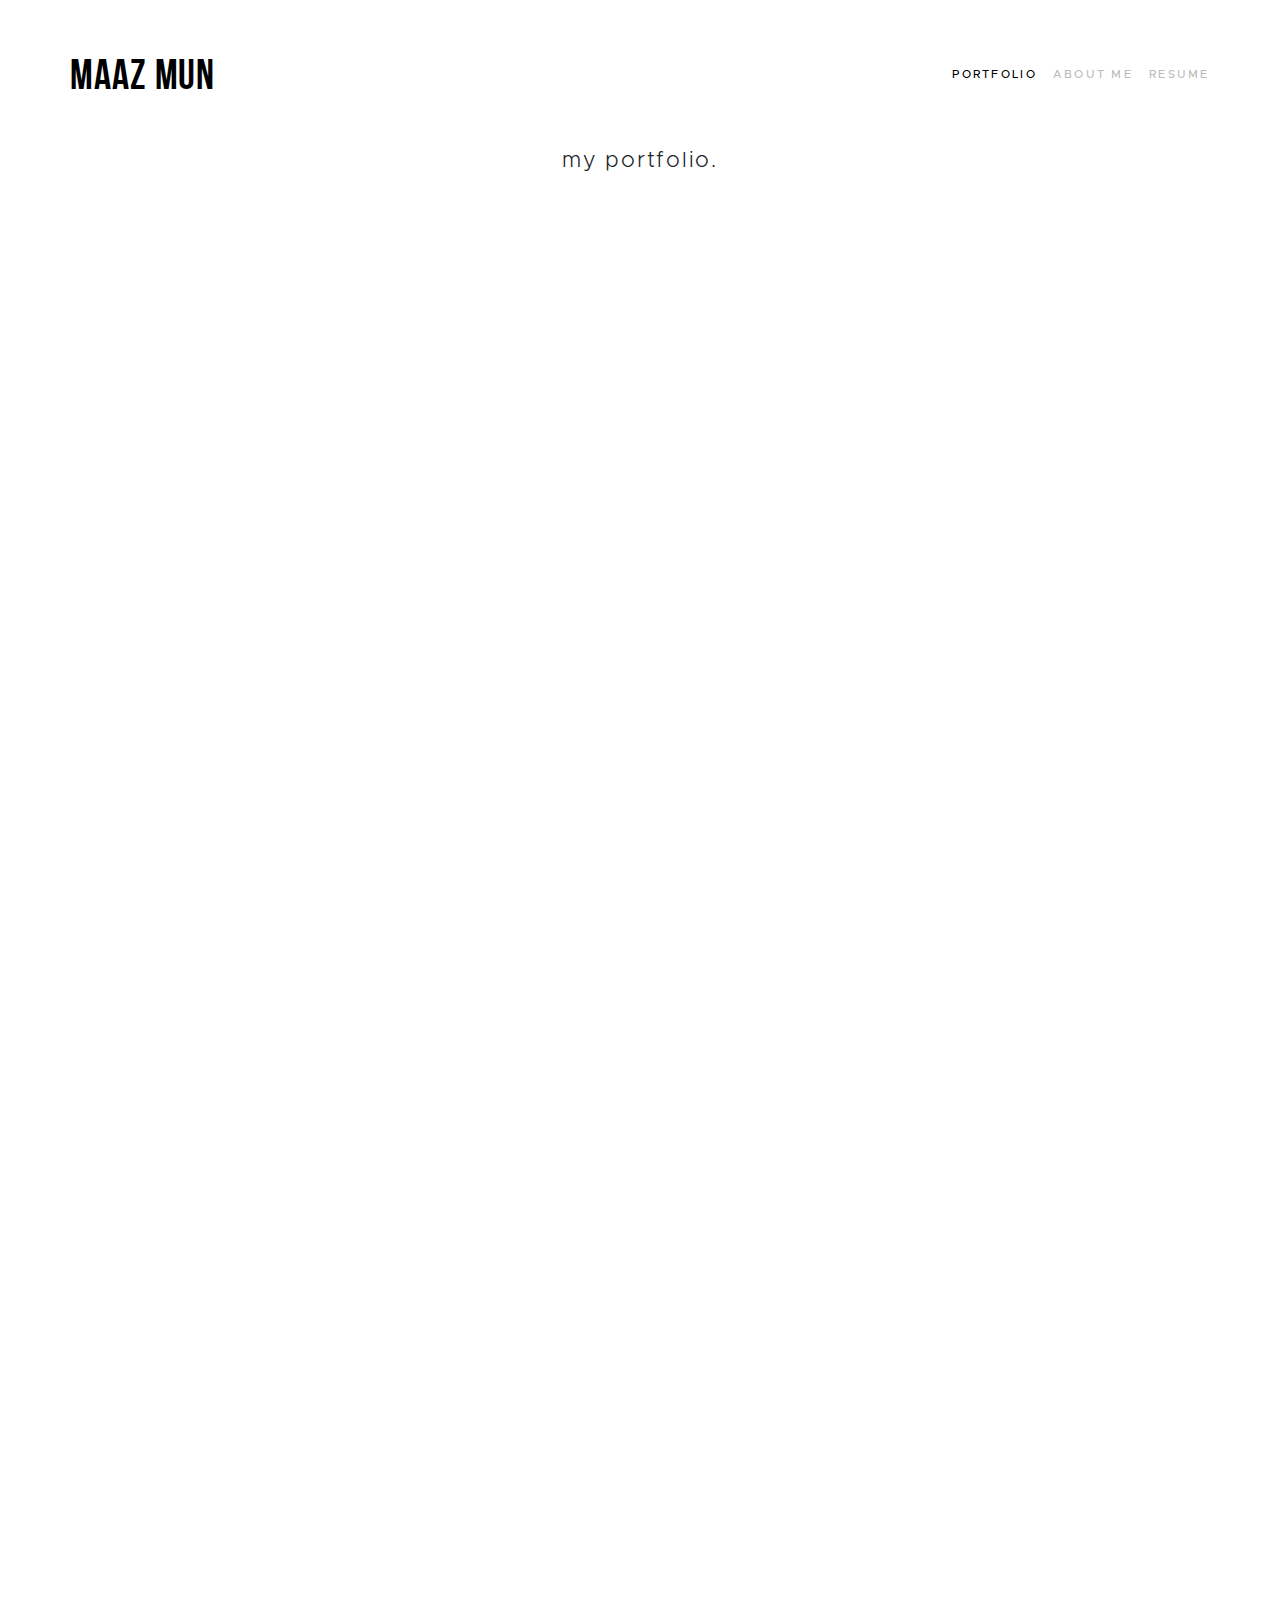
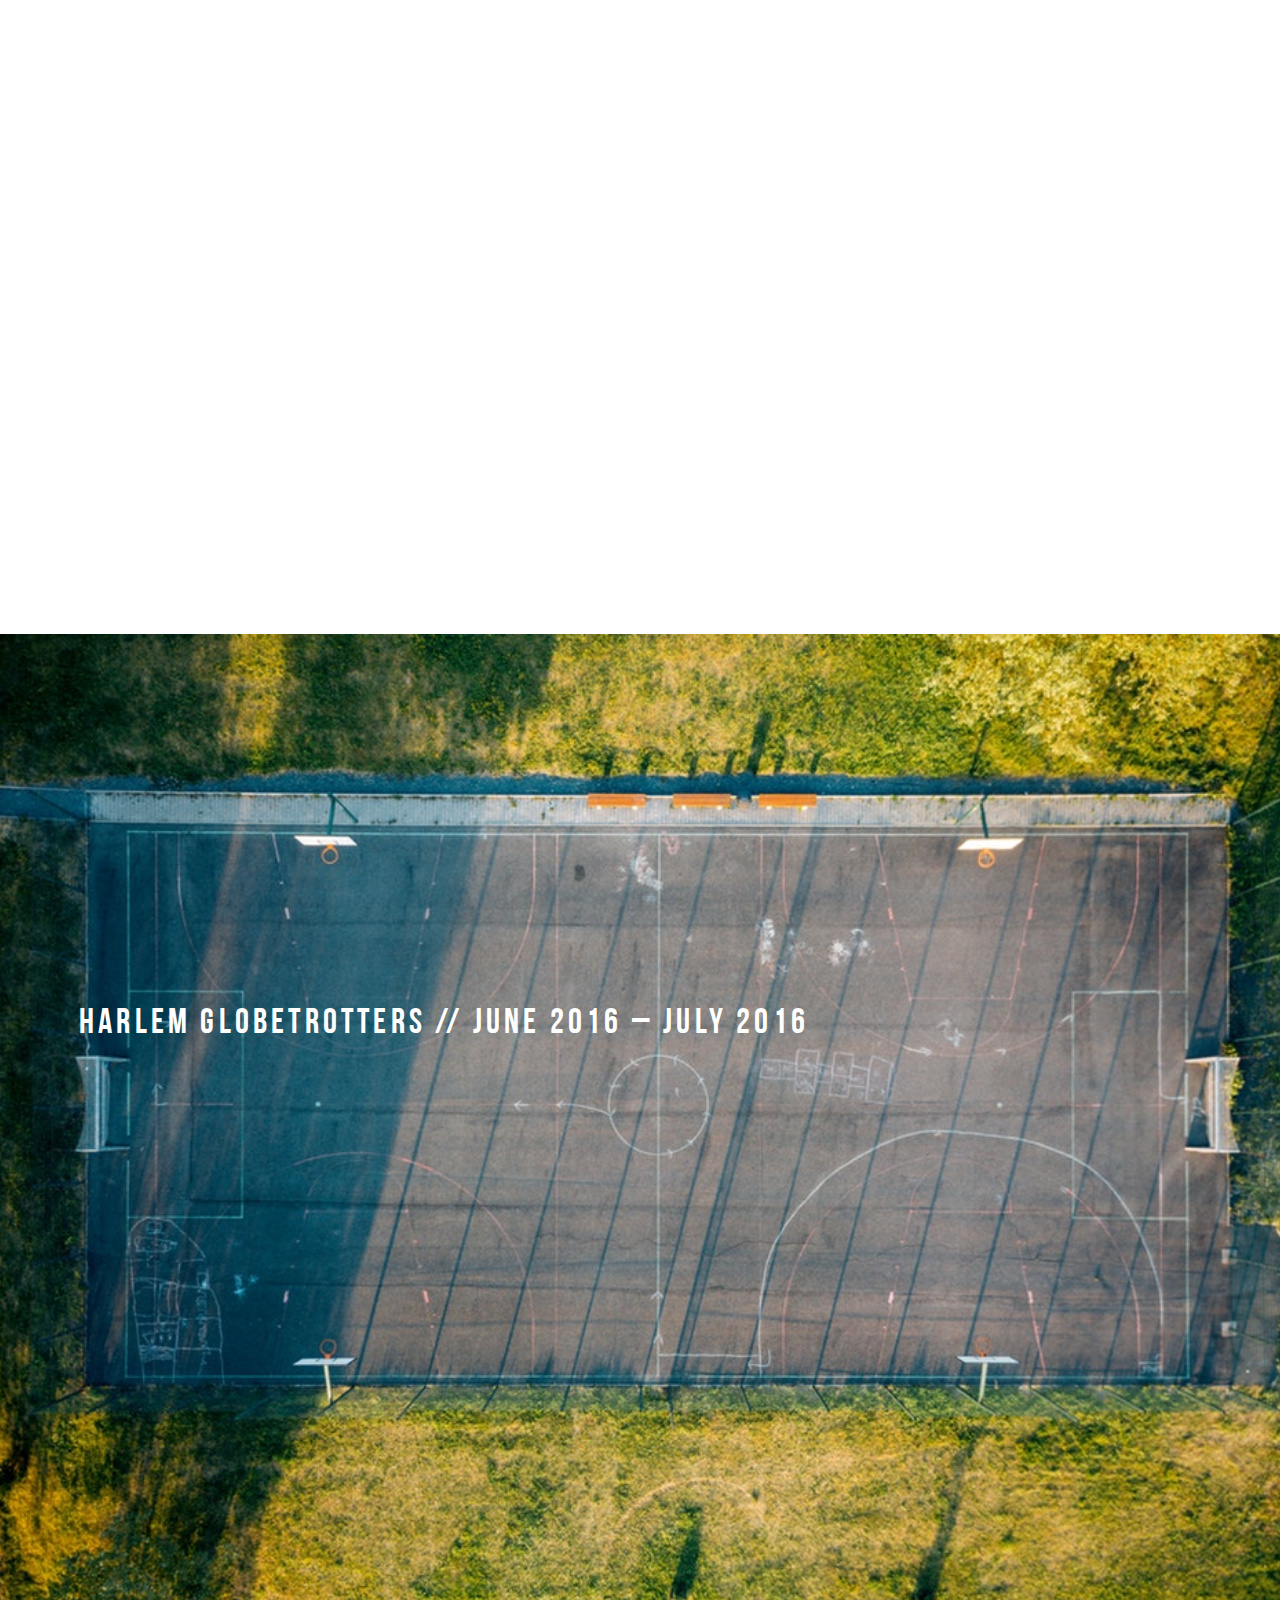
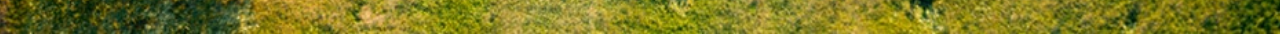
==== index.html @ ec29af15 "Add files via upload" ====
<!DOCTYPE html>
<html lang="en">

  <head>

    <meta charset="utf-8">
    <meta name="viewport" content="width=device-width, initial-scale=1, shrink-to-fit=no">
    <meta name="description" content="">
    <meta name="author" content="">


    <title>maaz munir</title>

    <!-- Bootstrap core CSS -->
    <link href="vendor/bootstrap/css/bootstrap.min.css" rel="stylesheet">

    <!-- Custom styles for this template -->
    <style>
      body {
        overflow-x: hidden; 
        /*text-decoration: none !important;*/

      }
      @media (min-width: 992px) {
        body {
          padding-top: 2.1em;
        }
      }

      @font-face {
      	font-family: bebe;
      	src: url(Fonts/BebasNeue-Bold.ttf);
      }

	  @font-face {
    	font-family: proxima;
    	src: url(Fonts/Metropolis-Medium.otf);
		}

	  @font-face {
    	font-family: proxima-light;
    	src: url(Fonts/Metropolis-Light.otf);
		}

	.story_title {
		font-family: proxima-light;
    font-size: calc(9px + 1vw) !important;
		letter-spacing: .08em !important;
		line-height: 1em !important;
		margin-bottom: 62px !important;
    font-weight: 0 !important;

		
	}

	.nav-link {
		font-family: proxima;
		color: #bbb !important;
		font-size: 0.71em !important;
		letter-spacing: .2em !important;
		text-transform: uppercase;

	}


	.nav-link:hover {
		color: black !important;
		background-color: white !important;
	}

	.navbar-brand {
		color: black;
	}

	.unjaded_title {
		font-family: bebe;
		font-size: 25px !important;
    letter-spacing: .1em !important;
    z-index: 3;
	}

  .unjaded_title:hover {
    color: black;
  }

	.caption {
	    /*position: absolute;*/
	    top: 37%;
	    left: 5%;
    	color: white;
    	font-family: bebe;
      
    	
	}

  .caption_text_size {
    font-size: 35px !important;
    letter-spacing: .12em !important;


  }

  .active {
    color: black !important;
  }

  .nav_container {
    position: relative;
    margin-right: auto;
    margin-left: auto;

  }

@media only screen and (min-width: 992px) {
  button {
    display: none;

  }
  .unjaded_title {
    font-size: 42px!important;
    letter-spacing: .02em !important;
    
  }

  .unjaded_title:hover {
    color: black;
  }

  .nav_container{
    position: relative;
    margin-right:auto;
    margin-left:auto;
    padding-left: 3.4em;
    padding-bottom: 1.2em;
    padding-right: 2.9em;
  }

  .caption_text_size {
    font-size: 2.604166666666667vw;
  }


}

@media (max-width: 992px) {
  html, body{
    max-width: 100% !important;
    overflow-x: hidden !important;


  }
.navbar {
  position: fixed;
  padding-top: 3.1vw;
  padding-left: 5vw;
  padding-right: 4.3vw;
  padding-bottom: 0.1vw;
  width: 100%;
  z-index: 1;

}
.story_title {
  padding-top: 24vw !important;

}

.menu_position {
    padding-bottom: 1.1em !important;
}

.nav-link{
  font-family: bebe !important;
  font-size: 1.750em !important;
  letter-spacing: .12em !important;
  line-height: 1em !important;
  color: white !important;

}

.nav-link:hover {
    color: white !important;
    background-color: transparent !important;
  }

.bar1, .bar2, .bar3 {
  display: block !important;
}

.regular_navigation {
  display: none;
}

}

.bar1, .bar2, .bar3 {
    width: 25px;
    height: 2px;
    background-color: #333;
    margin: 5px 0;
    transition: 0.4s;
    border: none;
    display: none;
}

.change .bar1 {
  -webkit-transform: rotate(-45deg) translate(-9px, 6px);
  transform: rotate(-45deg) translate(-6px, 4px);
  background-color: white;
}

.change .bar2 {
  opacity: 0;
}

.change .bar3 {
  -webkit-transform: rotate(45deg) translate(-8px, -8px);
  transform: rotate(45deg) translate(-5px, -5px);
  background-color: white;
}

.first_picture { 
  max-width: 1500px; /* actual img width */
  height: 1000px; /* actual img height - IE7 */
  background-image: url(court.jpeg);
  background-size: cover;
  background-position: center;
  -webkit-transition-property: width, height; /* Safari */
  -webkit-transition-duration: 2s; /* Safari */
  transition-property: width, height;
  transition-duration: 2s;

}

.first_picture:hover > .hover_pic {
    width:1500px;
    height:1000px;
    position:absolute;
    background-color:#000;
    opacity:0.5;
    transition: all 0.5s;
    -webkit-transition: all 0.5s;
  }

.second_picture { 
  max-width: 1500px; /* actual img width */
  height: 1000px; /* actual img height - IE7 */
  background-image: url(./test.jpeg);
  background-size: cover;
  background-position: center;
  -webkit-transition-property: width, height; /* Safari */
  -webkit-transition-duration: 2s; /* Safari */
  transition-property: width, height;
  transition-duration: 2s;

}

.second_picture:hover > .hover_pic {
    width:1500px;
    height:1000px;
    position:absolute;
    background-color:#000;
    opacity:0.5;
    transition: all 0.5s;
    -webkit-transition: all 0.5s;
  }


.team-kids { 
  max-width: 1500px; /* actual img width */
  height: 1000px; /* actual img height - IE7 */
  background-image: url(./story_books.jpeg);
  background-size: cover;
  background-position: center;
  -webkit-transition-property: width, height; /* Safari */
  -webkit-transition-duration: 2s; /* Safari */
  transition-property: width, height;
  transition-duration: 2s;

}

.team-kids:hover > .hover_pic {
    width:1500px;
    height:1000px;
    position:absolute;
    background-color:#000;
    opacity:0.5;
    transition: all 0.5s;
    -webkit-transition: all 0.5s;
  }

.nav{
  padding-bottom: 1em !important;
}


button {
  background-color: transparent;
  border: none;

}

button:focus {outline:0;}


.overlay {
    height: 100%;
    width: 100%;
    display: none;
    position: fixed;
    z-index: 0;
    top: 0;
    left: 0;
    background-color: #111111;

}

.overlay-content {
    position: relative;
    top: 25%;
    width: 100%;
    text-align: center;
    margin-top: 30px;
    
}

.overlay a {
    padding: 8px;
    font-size: 36px;
    color: #818181;
    display: block;
    transition: 0.3s;
    
}

.overlay a:hover, .overlay a:focus {
    color: #f1f1f1;
}



  </style>

  </head>

  <body>



    <div class = "nav_container">

      <nav class="navbar navbar-expand-lg navbar-white bg-white" role="navigation">
        <!-- <a id = "white-unjaded" class="unjaded_title navbar-brand"><p>Maaz Munir</p></a> -->
      <h1 id = "white-unjaded" class="unjaded_title navbar-brand">
      <a class="typewrite" data-period="2000" data-type='[ "Maaz Munir", "UX Designer" ]'>
        <span class="wrap"></span>
      </a>
    </h1>

        <div class = "regular_navigation">
          <ul class="nav navbar-nav navbar-right">
          
              <!-- <li class="nav-item">
                <a class="nav-link active" href="second.html">portfolio
                  <span class="sr-only">(current)</span>
                </a>
              </li>

              <li class="nav-item">
                <a class="nav-link" href="#">About me</a>
              </li> -->

              

          </ul>

        </div>


        <ul class="nav navbar-nav ml-auto regular_navigation">
              <li class="nav-item">
                <a class="nav-link active" href="index.html">Portfolio <span class="sr-only">(current)</span></a>
              </li>

              <li class="nav-item">
                <a class="nav-link" href="about.html">About Me</a>
              </li>

              <li class="nav-item">
                <a class="nav-link" href="Munir_Maaz_Resume.pdf">resume</a>
              </li>
          </ul>

        <div id="myNav" class="overlay">
  
          <div class = "overlay-content">
            <ul class="nav navbar-nav navbar-right">
          
              <li class="nav-item">
                <a class="nav-link active" href="index.html">portfolio
                  <span class="sr-only">(current)</span>
                </a>
              </li>

              <li class="nav-item">
                <a class="nav-link" href="#">about me</a>
              </li>
               <li class="nav-item">
                <a class="nav-link" href="#">resume</a>
              </li>

              <!-- <li class="nav-item">
                <a class="nav-link" href="#">VIDEOS</a>
              </li>

              <li class="nav-item">
                <a class="nav-link" href="#">PRINTS</a>
              </li> -->

              
            </ul>

           <!--  <ul class="nav navbar-nav ml-auto">
   
              <li class="nav-item">
                <a class="nav-link" href="#">ABOUT US</a>
              </li>

              <li class="nav-item">
                <a class="nav-link" href="#">SUBSCRIBE</a>
              </li>
          </ul> -->
          </div>
        </div>

      
        <span id = "hamburger">
          <div class = "menu_position">
            <div class="bar1"></div>
            <div class="bar2"></div>
            <div class="bar3"></div>
          </div>
        </span>


      </nav>
    </div>



    <!-- Page Content -->
    <div class="row">
      <div class="col-lg-12 text-center">
        <h1 class="story_title">my portfolio.</h1>
      </div>
    </div>

  <a href = "team-kids.html" style="text-decoration: none">
    <div class="team-kids">
      <div class = "hover_pic"></div>
      <div class = "caption col-md-12">
        <h1 class="caption_text_size">TeamKids Superheroes // September 2018 – March 2018</h1>
        <!-- style="text-shadow: 0.5px 0.5px 4px black; -->
      </div>
    </div>
  </a>

  <a href = "craigslist.html" style="text-decoration: none">
    <div class="second_picture">
      <div class = "hover_pic"></div>
      <div class = "caption col-md-12">
        <h1 class="caption_text_size">Craigslist Redesign // MARCH 2018 – JUNE 2018</h1>
        <!-- style="text-shadow: 0.5px 0.5px 4px black; -->
      </div>
    </div>
  </a>

  

  <a href = "article.html" style="text-decoration: none">
    <div class="first_picture">
      <div class = "hover_pic"></div>
      <div class = "caption col-md-12">
        <h1 class="caption_text_size">Harlem Globetrotters // JUNE 2016 – JUly 2016 </h1>
      </div>
    </div>
  </a>

    <!-- Bootstrap core JavaScript -->
    <script src="vendor/jquery/jquery.min.js"></script>
    <script src="vendor/bootstrap/js/bootstrap.bundle.min.js"></script>

  </body>

  <script>

  document.addEventListener('DOMContentLoaded',function(event){
  // array with texts to type in typewriter
  var dataText = [ "Maaz Munir.", "User Experience.", "Web development.", "Maaz Munir."];
  
  // type one text in the typwriter
  // keeps calling itself until the text is finished
  function typeWriter(text, i, fnCallback) {
    // chekc if text isn't finished yet
    if (i < (text.length)) {
      // add next character to h1
     document.querySelector("h1").innerHTML = text.substring(0, i+1) +'<span aria-hidden="true"></span>';

      // wait for a while and call this function again for next character
      setTimeout(function() {
        typeWriter(text, i + 1, fnCallback)
      }, 100);
    }
    // text finished, call callback if there is a callback function
    else if (typeof fnCallback == 'function') {
      // call callback after timeout
      setTimeout(fnCallback, 700);
    }
  }
  // start a typewriter animation for a text in the dataText array
   function StartTextAnimation(i) {
     if (typeof dataText[i] == 'undefined'){
        setTimeout(function() {
          StartTextAnimation(0);
        }, 20000);
     }
     // check if dataText[i] exists
    if (i < dataText[i].length) {
      // text exists! start typewriter animation
     typeWriter(dataText[i], 0, function(){
       // after callback (and whole text has been animated), start next text
       StartTextAnimation(i + 1);
     });
    }
  }
  // start the text animation
  StartTextAnimation(0);
});

  var hamburger = document.getElementById('hamburger');
  var menu = document.getElementById('myNav');
  menu.style.display = "none";
  hamburger.addEventListener('click', function() {
  
  this.classList.toggle("change");
  if (menu.style.display === "none") {
    menu.style.display = "block";
    document.getElementById("white-unjaded").style.color = "white";
    

  } else {
    menu.style.display = "none";
    document.getElementById("white-unjaded").style.color = "black";

  }
})
  </script>
</html>
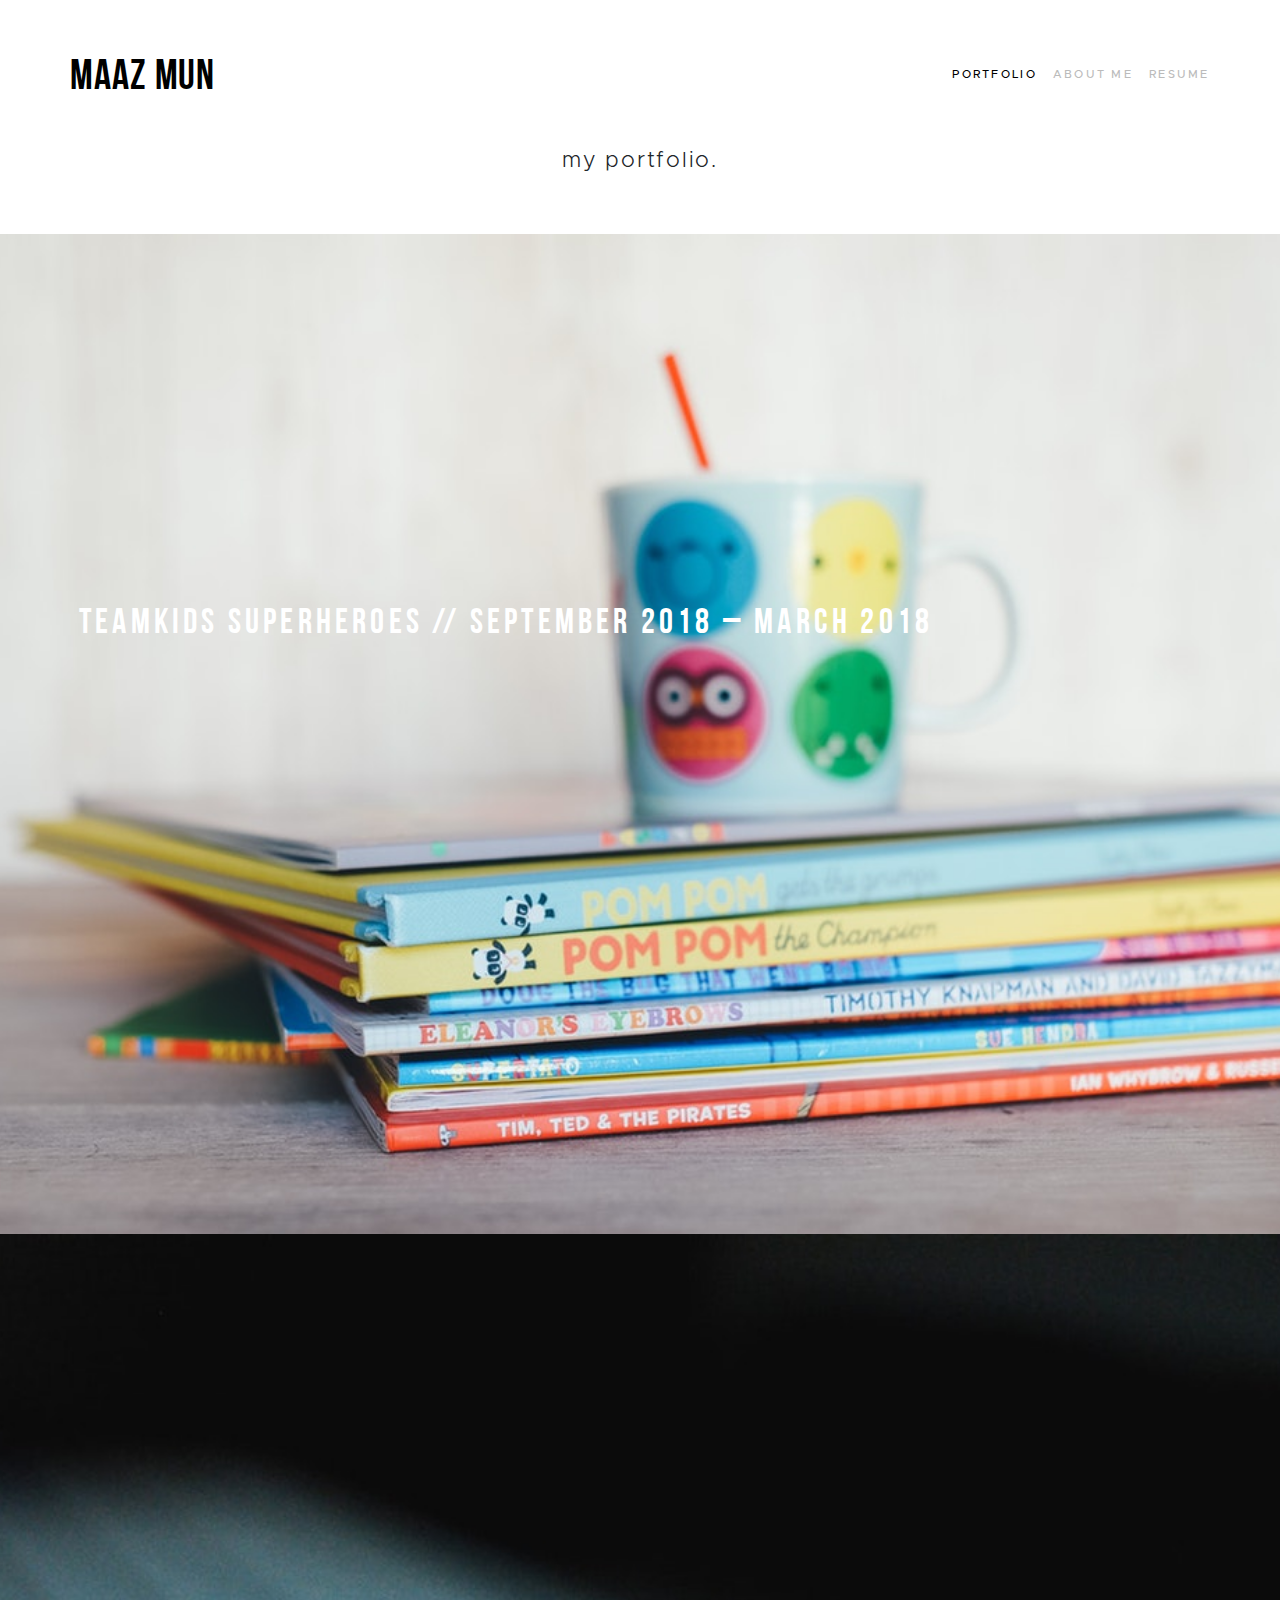
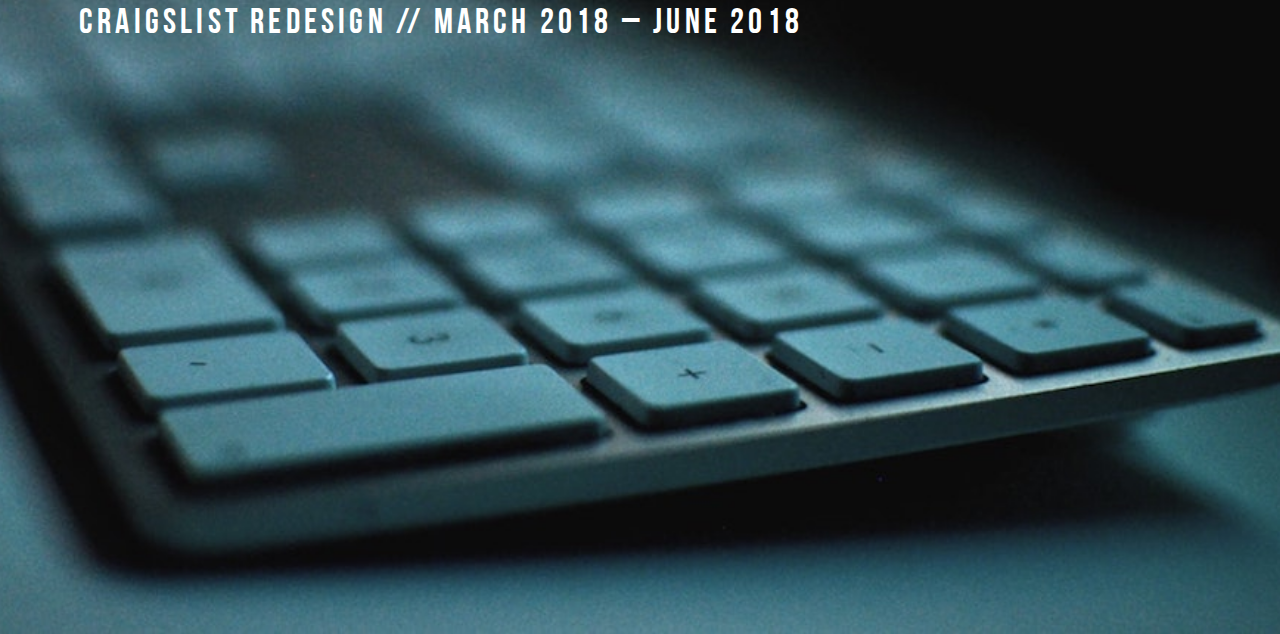
==== commit 3b69e1ac: "Update index.html" ====
--- a/index.html
+++ b/index.html
@@ -476,14 +476,14 @@
 
   
 
-  <a href = "article.html" style="text-decoration: none">
+<!--   <a href = "article.html" style="text-decoration: none">
     <div class="first_picture">
       <div class = "hover_pic"></div>
       <div class = "caption col-md-12">
         <h1 class="caption_text_size">Harlem Globetrotters // JUNE 2016 – JUly 2016 </h1>
       </div>
     </div>
-  </a>
+  </a> -->
 
     <!-- Bootstrap core JavaScript -->
     <script src="vendor/jquery/jquery.min.js"></script>
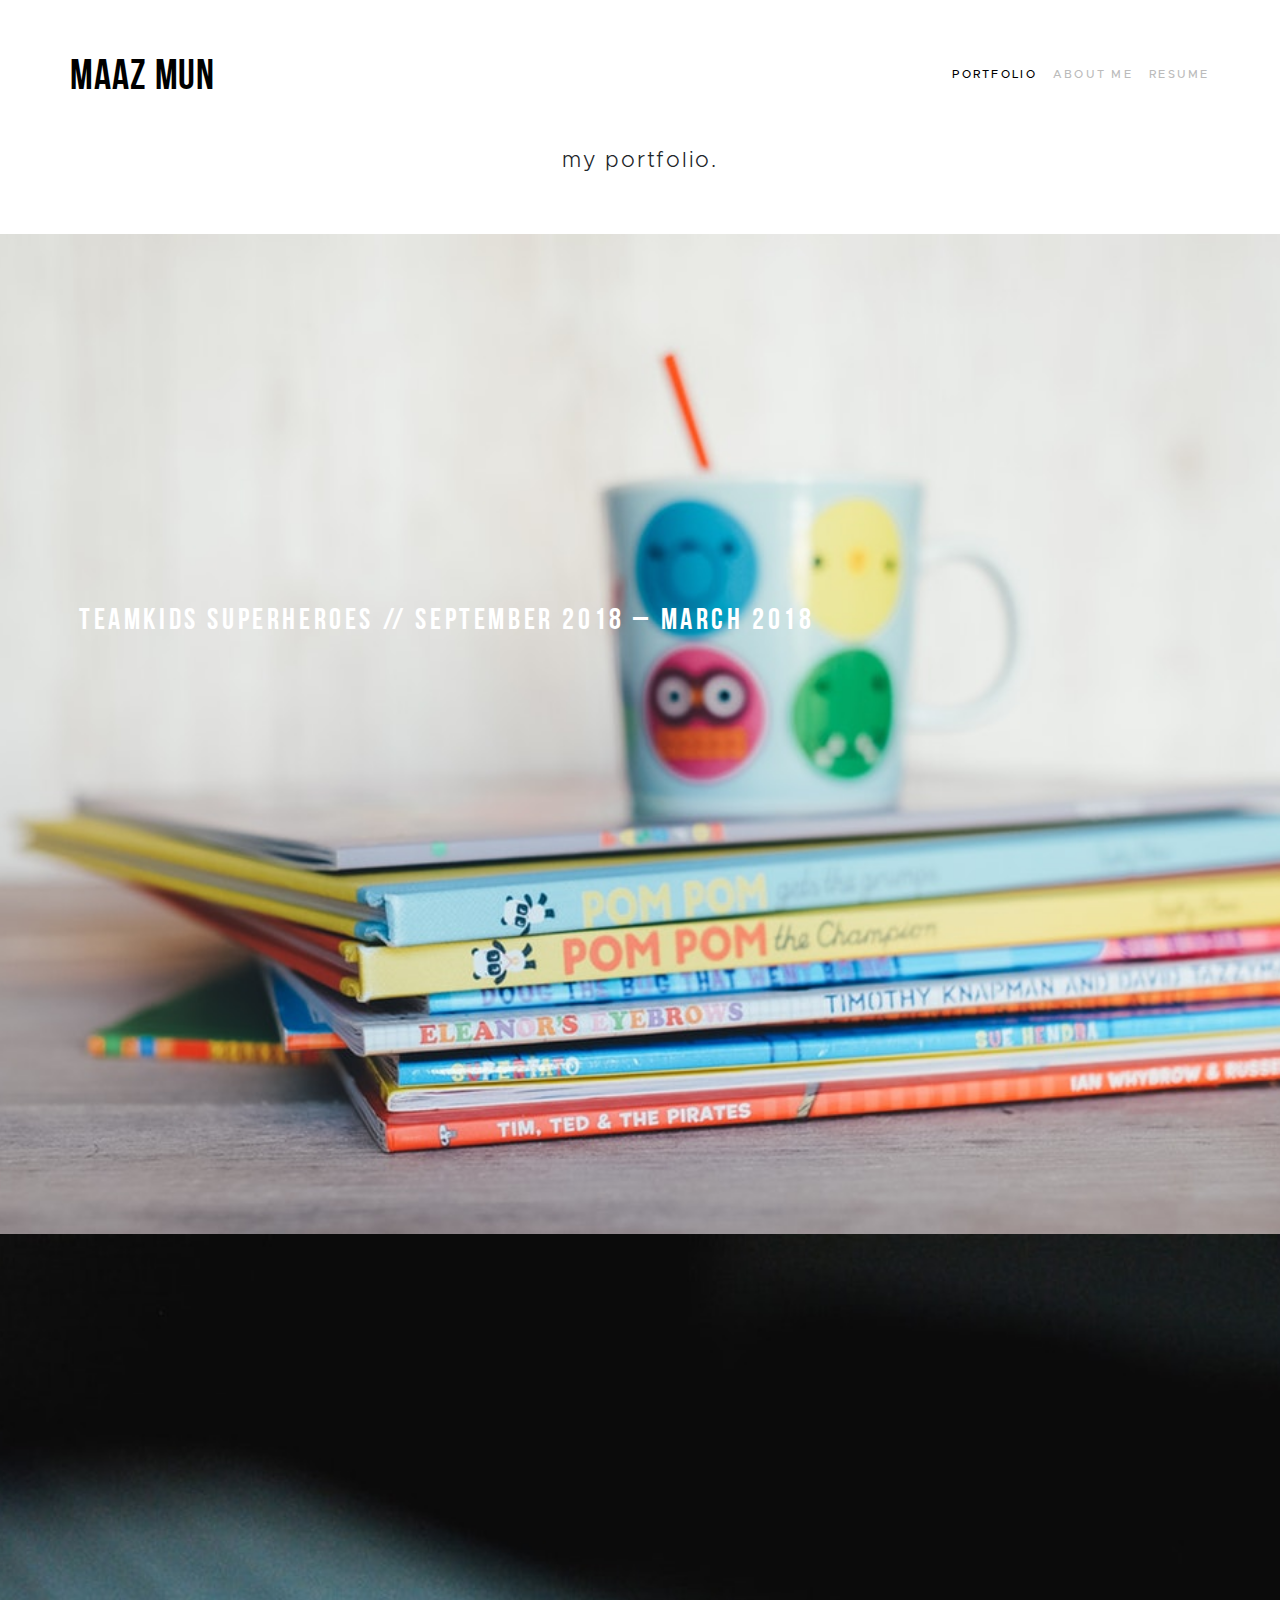
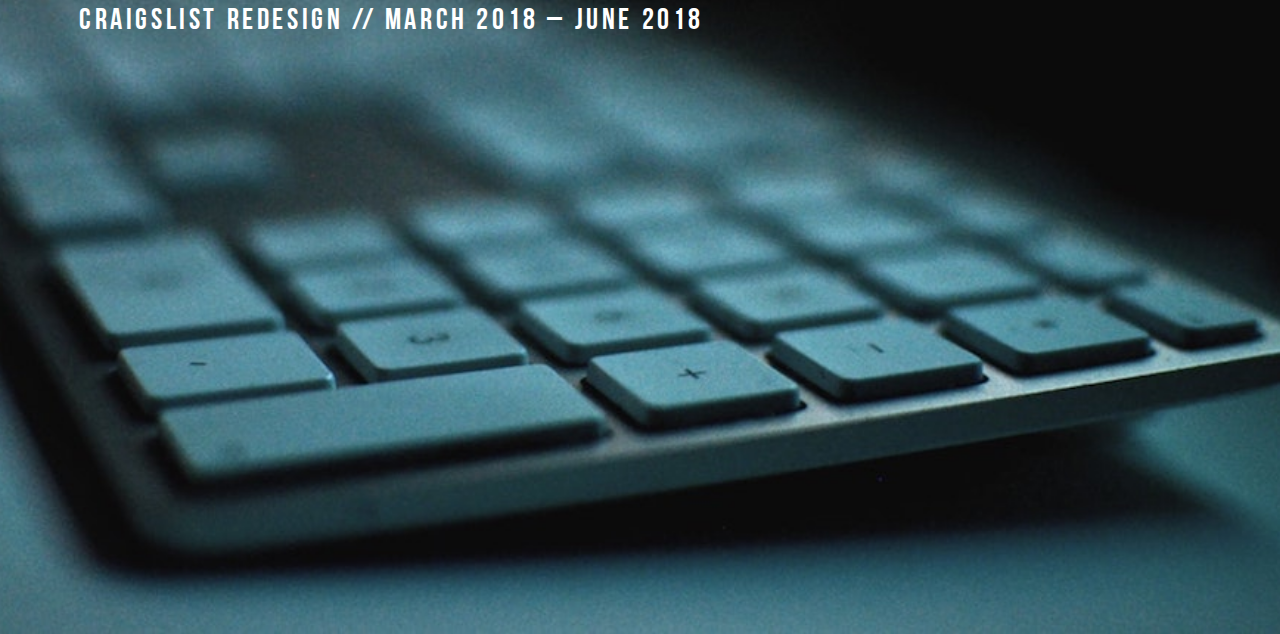
==== commit b2bb0c4f: "Add files via upload" ====
--- a/index.html
+++ b/index.html
@@ -7,7 +7,8 @@
     <meta name="viewport" content="width=device-width, initial-scale=1, shrink-to-fit=no">
     <meta name="description" content="">
     <meta name="author" content="">
-
+<!--     <meta name="viewport" content="width=device-width, initial-scale=1.0">
+ -->
 
     <title>maaz munir</title>
 
@@ -84,17 +85,18 @@
   }
 
 	.caption {
-	    /*position: absolute;*/
-	    top: 37%;
-	    left: 5%;
-    	color: white;
-    	font-family: bebe;
+    top: 37%;
+    left: 5%;
+    width: 100%;
+  	color: white;
+  	font-family: bebe;
       
-    	
+    
 	}
 
   .caption_text_size {
-    font-size: 35px !important;
+    /*font-size: 35px !important;*/
+    
     letter-spacing: .12em !important;
 
 
@@ -136,11 +138,13 @@
   }
 
   .caption_text_size {
-    font-size: 2.604166666666667vw;
-  }
-
-
-}
+    font-size: 30px;
+  }
+
+
+}
+
+
 
 @media (max-width: 992px) {
   html, body{
@@ -149,48 +153,56 @@
 
 
   }
-.navbar {
-  position: fixed;
-  padding-top: 3.1vw;
-  padding-left: 5vw;
-  padding-right: 4.3vw;
-  padding-bottom: 0.1vw;
-  width: 100%;
-  z-index: 1;
-
-}
-.story_title {
-  padding-top: 24vw !important;
-
-}
-
-.menu_position {
-    padding-bottom: 1.1em !important;
-}
-
-.nav-link{
-  font-family: bebe !important;
-  font-size: 1.750em !important;
-  letter-spacing: .12em !important;
-  line-height: 1em !important;
-  color: white !important;
-
-}
-
-.nav-link:hover {
+  .container-text {
+    width: 300px;
+  }
+  .navbar {
+    position: fixed;
+    padding-top: 3.1vw;
+    padding-left: 5vw;
+    padding-right: 4.3vw;
+    padding-bottom: 0.1vw;
+    width: 100%;
+    z-index: 1;
+
+  }
+  .story_title {
+    padding-top: 24vw !important;
+
+  }
+
+  .menu_position {
+      padding-bottom: 1.1em !important;
+  }
+
+  .nav-link{
+    font-family: bebe !important;
+    font-size: 1.750em !important;
+    letter-spacing: .12em !important;
+    line-height: 1em !important;
     color: white !important;
-    background-color: transparent !important;
-  }
-
-.bar1, .bar2, .bar3 {
-  display: block !important;
-}
-
-.regular_navigation {
-  display: none;
-}
-
-}
+
+  }
+
+  .nav-link:hover {
+      color: white !important;
+      background-color: transparent !important;
+    }
+
+  .bar1, .bar2, .bar3 {
+    display: block !important;
+  }
+
+  .regular_navigation {
+    display: none;
+  }
+  .caption_text_size {
+    
+    font-size: 30px;
+  }
+
+} 
+/* end */
 
 .bar1, .bar2, .bar3 {
     width: 25px;
@@ -232,7 +244,7 @@
 }
 
 .first_picture:hover > .hover_pic {
-    width:1500px;
+    /*width:1500px;*/
     height:1000px;
     position:absolute;
     background-color:#000;
@@ -242,8 +254,9 @@
   }
 
 .second_picture { 
-  max-width: 1500px; /* actual img width */
+  min-width: 992px; /* actual img width */
   height: 1000px; /* actual img height - IE7 */
+  position: relative;
   background-image: url(./test.jpeg);
   background-size: cover;
   background-position: center;
@@ -255,9 +268,12 @@
 }
 
 .second_picture:hover > .hover_pic {
-    width:1500px;
-    height:1000px;
+    
     position:absolute;
+    top: 0;
+    bottom: 0;
+    left: 0;
+    right: 0;
     background-color:#000;
     opacity:0.5;
     transition: all 0.5s;
@@ -266,10 +282,11 @@
 
 
 .team-kids { 
-  max-width: 1500px; /* actual img width */
+  min-width: 992px; /* actual img width */
   height: 1000px; /* actual img height - IE7 */
   background-image: url(./story_books.jpeg);
   background-size: cover;
+  position: relative;
   background-position: center;
   -webkit-transition-property: width, height; /* Safari */
   -webkit-transition-duration: 2s; /* Safari */
@@ -279,9 +296,11 @@
 }
 
 .team-kids:hover > .hover_pic {
-    width:1500px;
-    height:1000px;
     position:absolute;
+    top: 0;
+    bottom: 0;
+    left: 0;
+    right: 0;
     background-color:#000;
     opacity:0.5;
     transition: all 0.5s;
@@ -338,6 +357,7 @@
 
 
 
+
   </style>
 
   </head>
@@ -359,15 +379,7 @@
         <div class = "regular_navigation">
           <ul class="nav navbar-nav navbar-right">
           
-              <!-- <li class="nav-item">
-                <a class="nav-link active" href="second.html">portfolio
-                  <span class="sr-only">(current)</span>
-                </a>
-              </li>
-
-              <li class="nav-item">
-                <a class="nav-link" href="#">About me</a>
-              </li> -->
+    
 
               
 
@@ -408,27 +420,12 @@
                 <a class="nav-link" href="#">resume</a>
               </li>
 
-              <!-- <li class="nav-item">
-                <a class="nav-link" href="#">VIDEOS</a>
-              </li>
-
-              <li class="nav-item">
-                <a class="nav-link" href="#">PRINTS</a>
-              </li> -->
+             
 
               
             </ul>
 
-           <!--  <ul class="nav navbar-nav ml-auto">
-   
-              <li class="nav-item">
-                <a class="nav-link" href="#">ABOUT US</a>
-              </li>
-
-              <li class="nav-item">
-                <a class="nav-link" href="#">SUBSCRIBE</a>
-              </li>
-          </ul> -->
+          
           </div>
         </div>
 
@@ -454,11 +451,14 @@
       </div>
     </div>
 
+
   <a href = "team-kids.html" style="text-decoration: none">
     <div class="team-kids">
       <div class = "hover_pic"></div>
       <div class = "caption col-md-12">
-        <h1 class="caption_text_size">TeamKids Superheroes // September 2018 – March 2018</h1>
+        <div class="container-text">
+          <h1 class="caption_text_size" >TeamKids Superheroes // September 2018 – March 2018</h1>
+        </div>
         <!-- style="text-shadow: 0.5px 0.5px 4px black; -->
       </div>
     </div>
@@ -468,7 +468,9 @@
     <div class="second_picture">
       <div class = "hover_pic"></div>
       <div class = "caption col-md-12">
-        <h1 class="caption_text_size">Craigslist Redesign // MARCH 2018 – JUNE 2018</h1>
+        <div class="container-text">
+          <h1 class="caption_text_size">Craigslist Redesign // MARCH 2018 – JUNE 2018</h1>
+        </div>
         <!-- style="text-shadow: 0.5px 0.5px 4px black; -->
       </div>
     </div>
@@ -476,7 +478,7 @@
 
   
 
-<!--   <a href = "article.html" style="text-decoration: none">
+  <!-- <a href = "article.html" style="text-decoration: none">
     <div class="first_picture">
       <div class = "hover_pic"></div>
       <div class = "caption col-md-12">
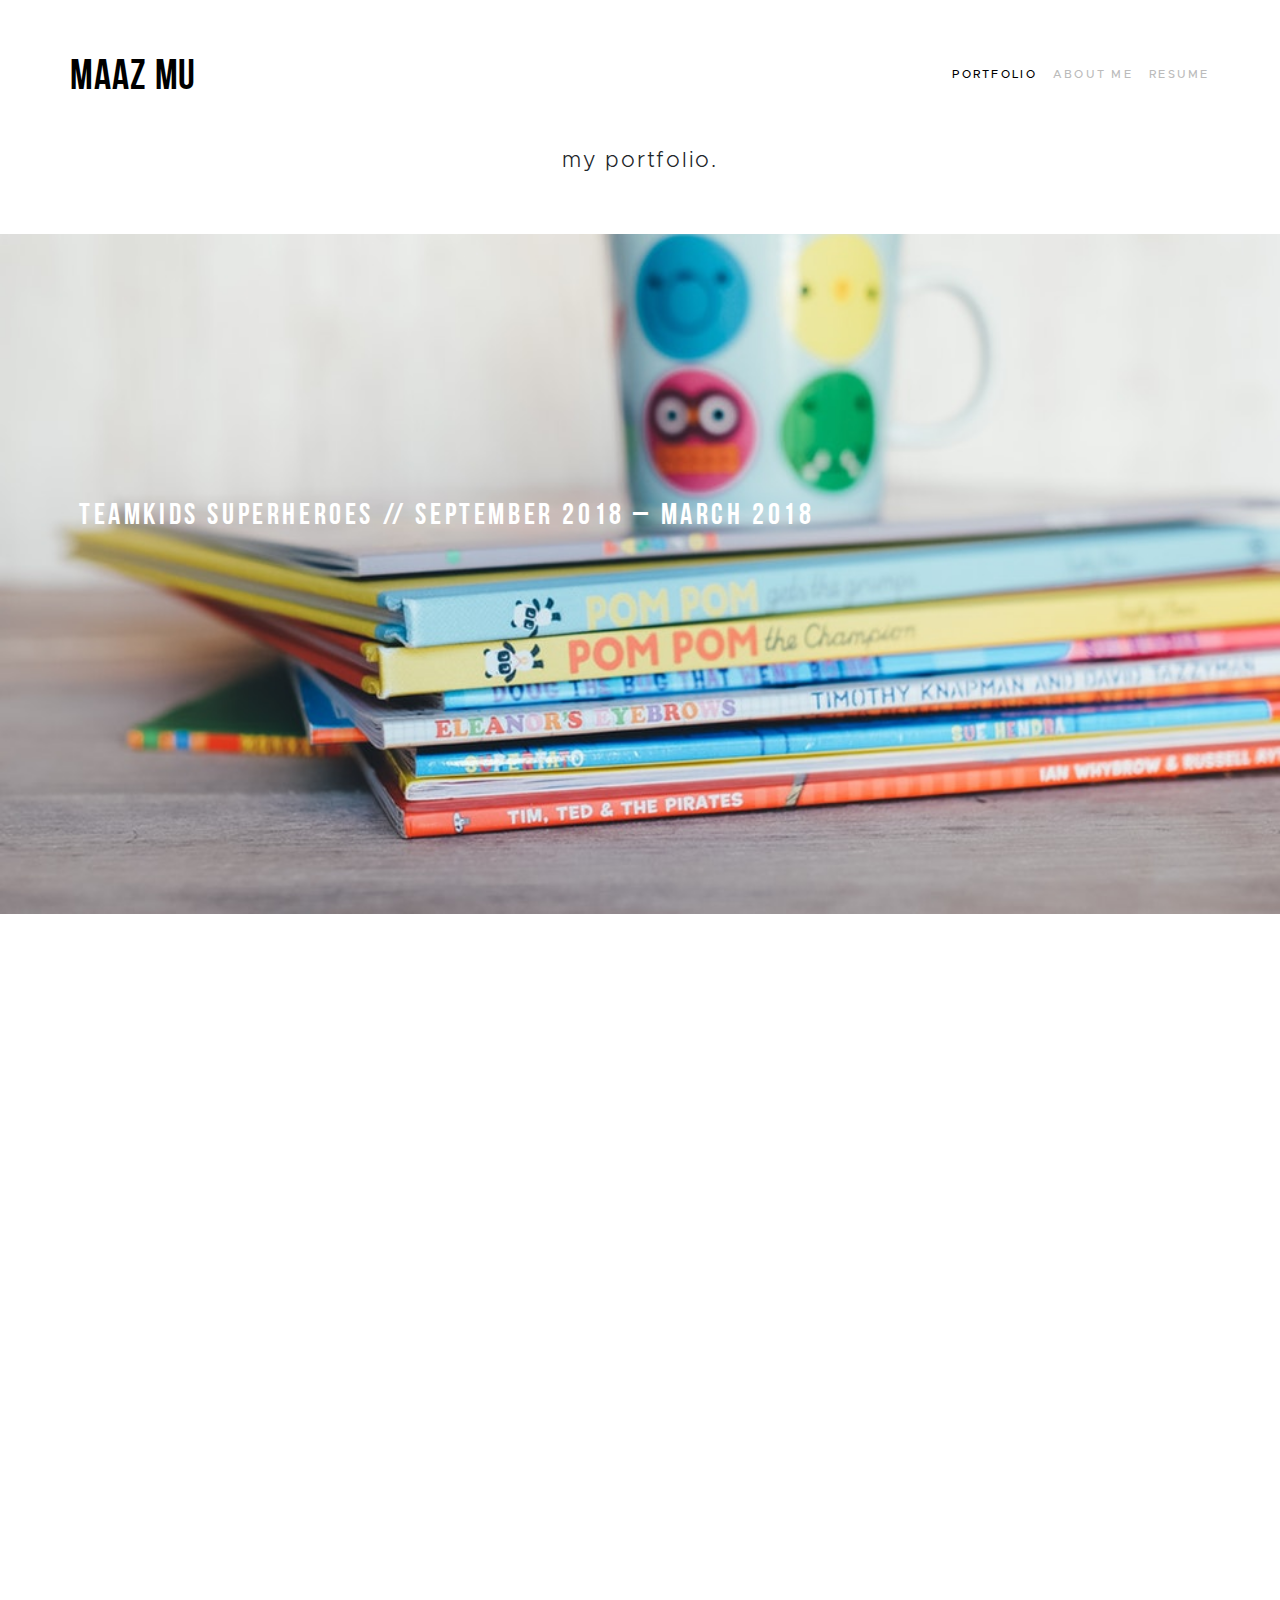
==== commit b80cf457: "Add files via upload" ====
--- a/index.html
+++ b/index.html
@@ -143,7 +143,6 @@
 
 
 }
-
 
 
 @media (max-width: 992px) {
@@ -232,7 +231,7 @@
 
 .first_picture { 
   max-width: 1500px; /* actual img width */
-  height: 1000px; /* actual img height - IE7 */
+  max-height: 1000px; /* actual img height - IE7 */
   background-image: url(court.jpeg);
   background-size: cover;
   background-position: center;
@@ -254,11 +253,17 @@
   }
 
 .second_picture { 
-  min-width: 992px; /* actual img width */
-  height: 1000px; /* actual img height - IE7 */
+  height: 718px;
+  max-height: 5900px;
+  width: auto;
+  max-width: 5900px;
   position: relative;
   background-image: url(./test.jpeg);
+  background-attachment: fixed;
+  background-repeat: repeat-x;
   background-size: cover;
+  -moz-background-size: contain;
+  position: relative;
   background-position: center;
   -webkit-transition-property: width, height; /* Safari */
   -webkit-transition-duration: 2s; /* Safari */
@@ -282,16 +287,24 @@
 
 
 .team-kids { 
-  min-width: 992px; /* actual img width */
-  height: 1000px; /* actual img height - IE7 */
-  background-image: url(./story_books.jpeg);
+  /*width: 992px;*/ /* actual img width */
+   /* actual img height - IE7 */
+  height: 718px;
+  max-height: 5900px;
+  width: auto;
+  max-width: 5900px;
+  background-image: url('./story_books.jpeg');
+  background-attachment: fixed;
+  background-repeat: repeat-x;
   background-size: cover;
+  -moz-background-size: contain;
   position: relative;
   background-position: center;
   -webkit-transition-property: width, height; /* Safari */
   -webkit-transition-duration: 2s; /* Safari */
   transition-property: width, height;
   transition-duration: 2s;
+
 
 }
 
@@ -456,9 +469,9 @@
     <div class="team-kids">
       <div class = "hover_pic"></div>
       <div class = "caption col-md-12">
-        <div class="container-text">
-          <h1 class="caption_text_size" >TeamKids Superheroes // September 2018 – March 2018</h1>
-        </div>
+        
+        <h1 class="caption_text_size" >TeamKids Superheroes // September 2018 – March 2018</h1>
+        
         <!-- style="text-shadow: 0.5px 0.5px 4px black; -->
       </div>
     </div>
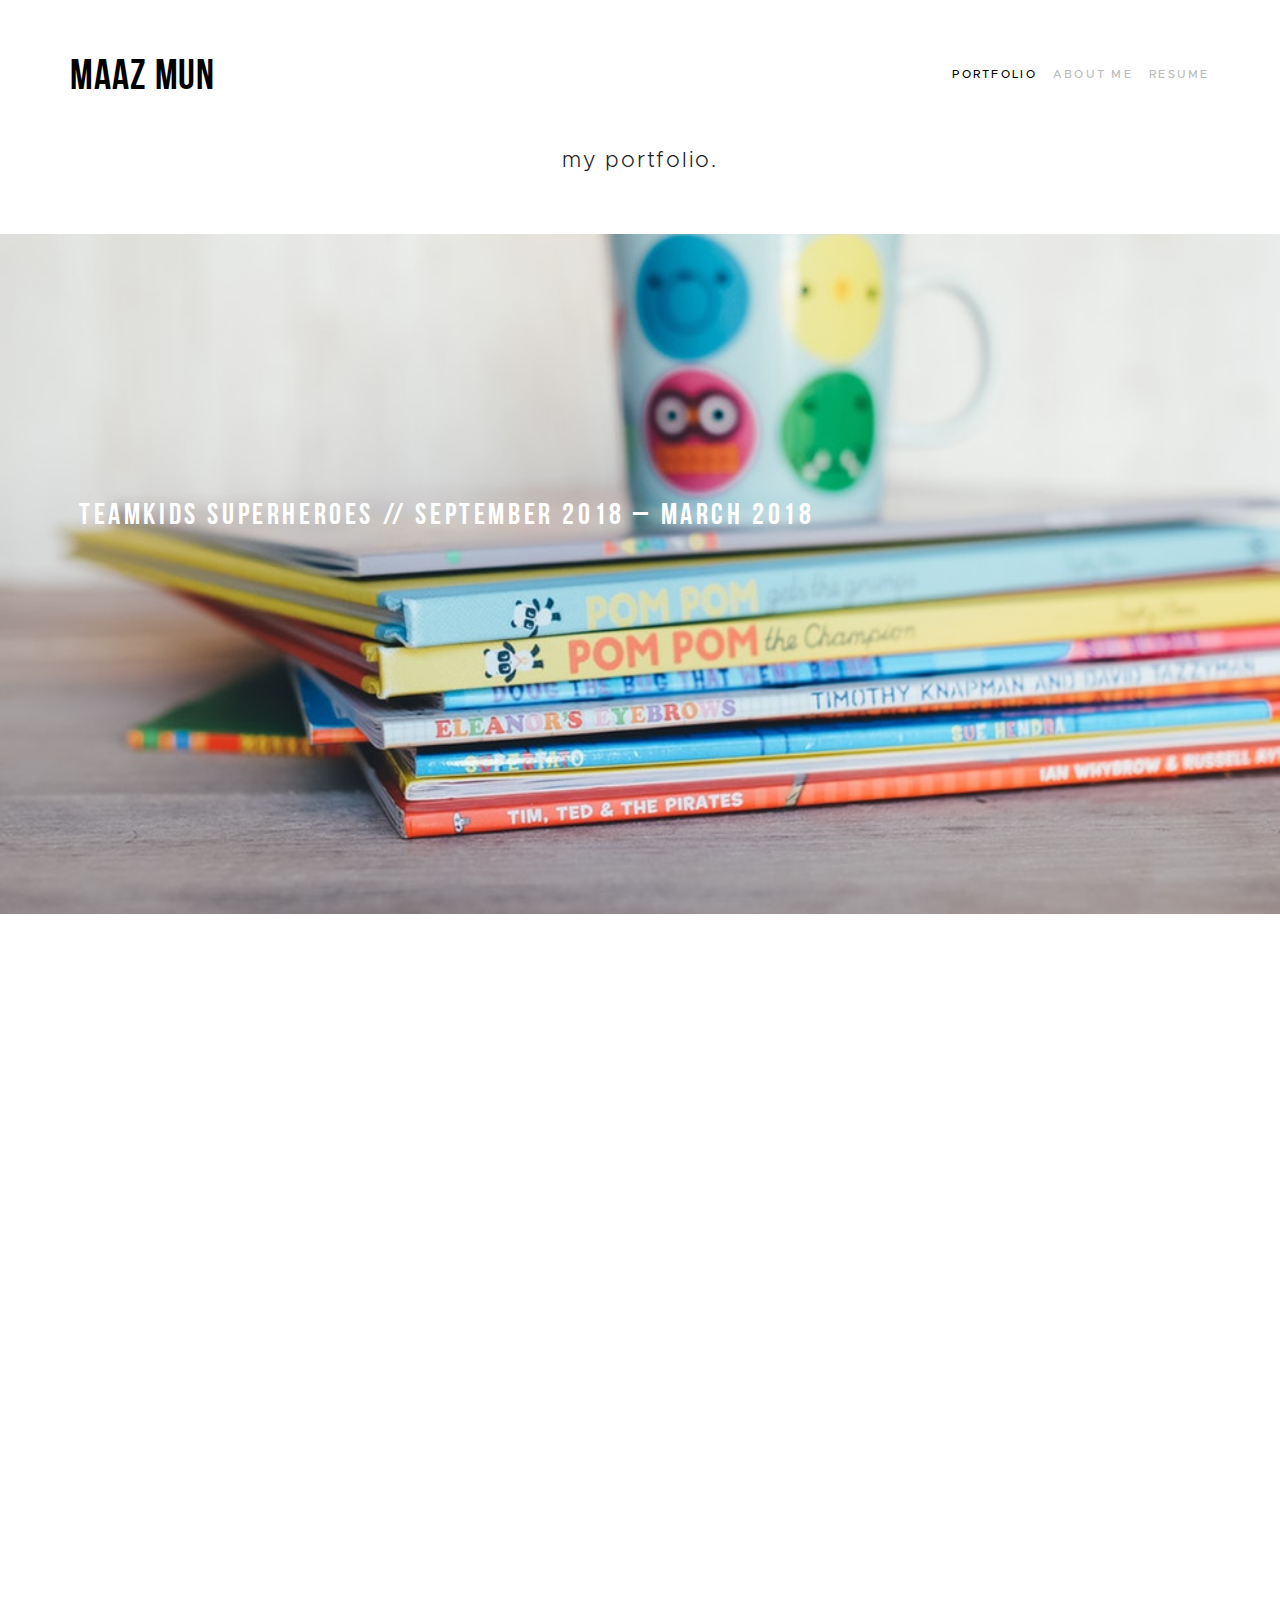
==== commit e32a69ef: "Update index.html" ====
--- a/index.html
+++ b/index.html
@@ -152,9 +152,9 @@
 
 
   }
-  .container-text {
+/*   .container-text {
     width: 300px;
-  }
+  } */
   .navbar {
     position: fixed;
     padding-top: 3.1vw;
@@ -427,10 +427,10 @@
               </li>
 
               <li class="nav-item">
-                <a class="nav-link" href="#">about me</a>
+                <a class="nav-link" href="about.html">about me</a>
               </li>
                <li class="nav-item">
-                <a class="nav-link" href="#">resume</a>
+                <a class="nav-link" href="Munir_Maaz_Resume.pdf">resume</a>
               </li>
 
              
